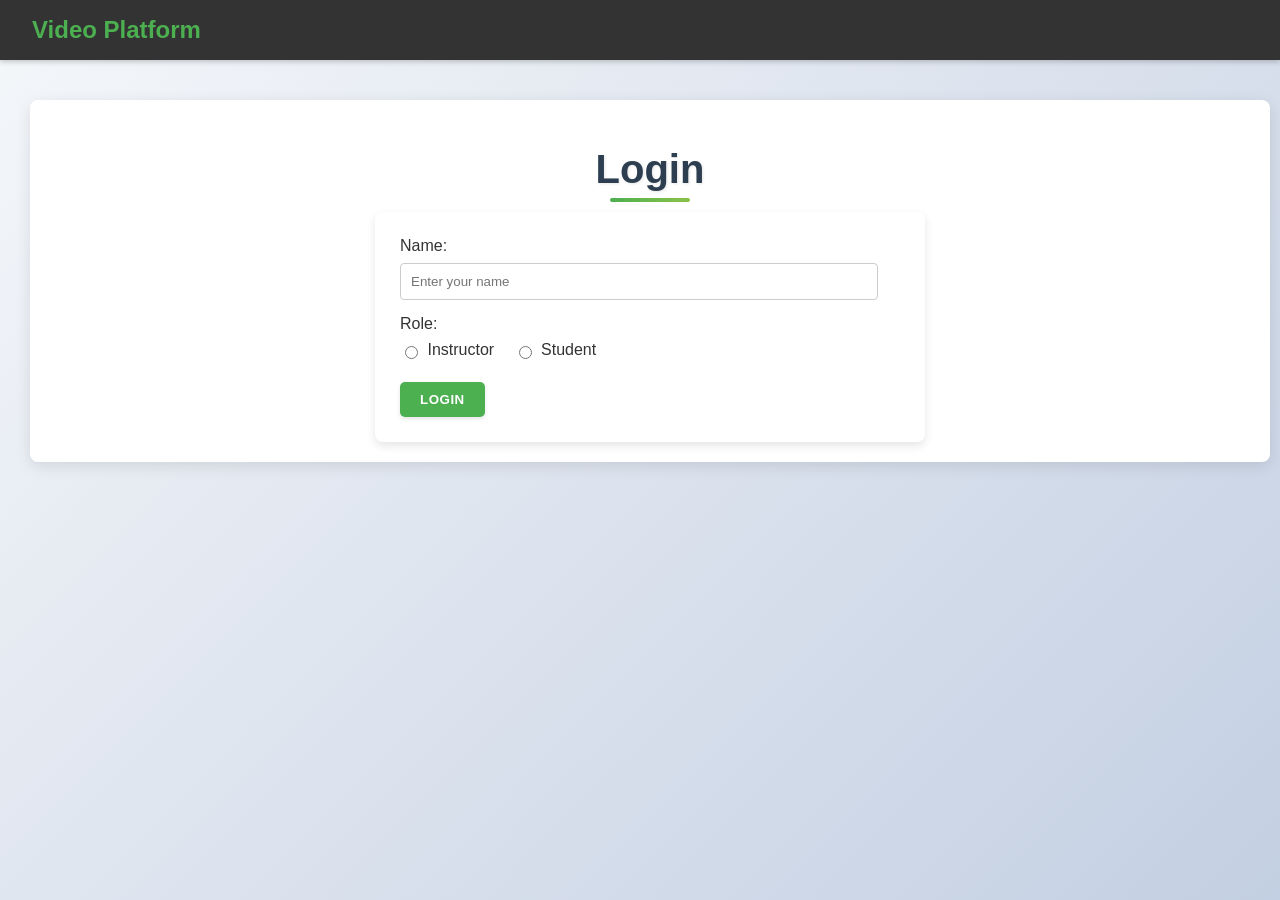
==== audio_tracker.html @ 47a3d29b "Add Audio File option" ====
<!DOCTYPE html>
<html lang="en">
<head>
    <meta charset="UTF-8">
    <meta name="viewport" content="width=device-width, initial-scale=1.0">
    <title>Audio Progress Tracker</title>
    <link rel="stylesheet" href="style.css"> <!-- Assuming a general style.css, or create audio_style.css -->
</head>
<body>
    <nav>
        <ul>
            <li><span class="site-title">Training PRO</span></li>
            <li><a href="student_dashboard.html">Dashboard</a></li>
            <li class="nav-right">
                <span class="student-name">Welcome, <span id="studentName">Student</span></span>
                <button onclick="logout()" class="logout-btn">Logout</button>
            </li>
        </ul>
    </nav>

    <div class="main-container">
        <h1>Listen To The Audio</h1>

        <div class="audio-container">
            <audio id="myAudio" controls>
                <source id="audioSource" src="" type="audio/mpeg">
                Your browser doesn't support the audio element.
            </audio>
        </div>

        <div class="progress-info">
            <div>You've listened <span id="progressText">0.0</span>% of this audio</div>
            <progress id="progressBar" value="0" max="100"></progress>
            
            <div class="control-buttons">
                <button class="btn reset" id="resetProgress">Reset Progress</button>
                <button class="btn" id="jumpToMax">Continue Listening</button>
            </div>
        </div>
    </div>

    <script>
        const audio = document.getElementById('myAudio');
        const progressBar = document.getElementById('progressBar');
        const progressText = document.getElementById('progressText');
        const audioSource = document.getElementById('audioSource');
        const studentNameDisplay = document.getElementById('studentName');
        const resetButton = document.getElementById('resetProgress');
        const jumpButton = document.getElementById('jumpToMax');

        let studentName = null;
        let audioFilename = '';
        let maxProgress = 0;

        function getQueryParam(name) {
            const url = new URL(window.location.href);
            return url.searchParams.get(name);
        }

        async function loadStudentName() {
            try {
                const res = await fetch('/api/get_session_info', {credentials: 'include'});
                if (res.ok) {
                    const data = await res.json();
                    if (data.success && data.name) {
                        studentName = data.name;
                        studentNameDisplay.textContent = studentName;
                    } else {
                        studentName = prompt('Enter your name:');
                        if (studentName) studentNameDisplay.textContent = studentName;
                    }
                } else {
                    studentName = prompt('Enter your name:');
                    if (studentName) studentNameDisplay.textContent = studentName;
                }
            } catch {
                studentName = prompt('Enter your name:');
                if (studentName) studentNameDisplay.textContent = studentName;
            }
            if (!studentName) {
                alert("Student name is required to track progress.");
                window.location.href = 'login.html'; // Or student_dashboard.html
            }
        }

        function updateProgressDisplay() {
            if (audio.duration) {
                const currentPercentage = (audio.currentTime / audio.duration) * 100;
                if (currentPercentage > maxProgress) {
                    maxProgress = currentPercentage;
                }
                progressBar.value = maxProgress;
                progressText.textContent = maxProgress.toFixed(1);
            } else {
                progressBar.value = 0;
                progressText.textContent = '0.0';
            }
        }

        async function saveProgress() {
            if (!studentName || !audioFilename) return;
            if (audio.currentTime > 0 && audio.duration) {
                await fetch(`/api/progress_audio/${studentName}/${audioFilename}`, {
                    method: 'POST',
                    headers: {'Content-Type': 'application/json'},
                    credentials: 'include',
                    body: JSON.stringify({progress: maxProgress})
                });
            }
        }

        async function loadProgress() {
            if (!studentName || !audioFilename) return;
            try {
                const res = await fetch(`/api/progress_audio/${studentName}/${audioFilename}`, {credentials: 'include'});
                const data = await res.json();
                maxProgress = data.progress || 0;
                 if (maxProgress > 0 && audio.duration && maxProgress < 100) {
                    setTimeout(() => {
                        if (confirm(`You've previously listened ${maxProgress.toFixed(1)}% of this audio. Would you like to continue from where you left off?`)) {
                            jumpButton.click(); 
                        }
                    }, 500); 
                }
            } catch {
                maxProgress = 0;
            }
            updateProgressDisplay();
        }
        
        async function initializeAudioPlayer() {
            await loadStudentName();
            audioFilename = getQueryParam('audio');
            if (!audioFilename) {
                alert('No audio file specified!');
                window.location.href = 'student_dashboard.html'; // Or student.html
                return;
            }
            audioSource.src = '/uploads_audio/' + audioFilename;
            audio.load();
            await loadProgress();
        }

        audio.addEventListener('loadedmetadata', () => {
            // This ensures that duration is available before trying to set currentTime
            if (maxProgress > 0 && maxProgress < 100) {
                 // We already ask for confirmation in loadProgress after fetching it.
                 // If user confirms, jumpButton.click() will handle setting the time.
            }
            updateProgressDisplay();
        });
        audio.addEventListener('timeupdate', updateProgressDisplay);
        audio.addEventListener('pause', saveProgress);
        audio.addEventListener('ended', async () => {
            maxProgress = 100;
            updateProgressDisplay();
            await saveProgress();
        });
        window.addEventListener('beforeunload', saveProgress);

        resetButton.addEventListener('click', async () => {
            if (confirm('Are you sure you want to reset your listening progress?')) {
                maxProgress = 0;
                audio.currentTime = 0;
                updateProgressDisplay();
                await saveProgress(); // Save the reset progress
                alert('Progress has been reset!');
            }
        });

        jumpButton.addEventListener('click', () => {
            if (maxProgress > 0 && audio.duration && maxProgress < 100) {
                const timeToJump = (maxProgress / 100) * audio.duration;
                audio.currentTime = timeToJump;
                audio.play();
            } else if (maxProgress === 0) {
                 alert('No saved progress to continue from. Start listening to save progress.');
            } else if (maxProgress === 100) {
                 alert('You have already completed this audio.');
            }
        });
        
        async function logout() {
            const res = await fetch('/api/logout', {
                method: 'POST',
                credentials: 'include'
            });
            const data = await res.json();
            if (data.success) {
                window.location.href = 'login.html';
            } else {
                alert('Logout failed. Please try again.');
            }
        }

        initializeAudioPlayer();
    </script>
</body>
</html>
---- style.css ----
body {
    font-family: 'Poppins', sans-serif;
    display: flex;
    flex-direction: column;
    align-items: center;
    padding-top: 80px;
    padding-left: 30px;
    padding-right: 30px;
    padding-bottom: 30px;
    background: linear-gradient(135deg, #f5f7fa 0%, #c3cfe2 100%);
    min-height: 100vh;
    margin: 0;
    box-sizing: border-box;
}

h1 {
    color: #2c3e50;
    font-size: 2.5rem;
    margin-bottom: 20px;
    text-shadow: 1px 1px 3px rgba(0,0,0,0.1);
    position: relative;
    text-align: center;
}

h1:after {
    content: "";
    position: absolute;
    bottom: -10px;
    left: 50%;
    transform: translateX(-50%);
    width: 80px;
    height: 4px;
    background: linear-gradient(90deg, #4caf50, #8bc34a);
    border-radius: 2px;
}

.video-container {
    position: relative;
    width: 720px;
    max-width: 100%;
    border-radius: 8px;
    overflow: hidden;
    box-shadow: 0 8px 30px rgba(0,0,0,0.15);
    transition: transform 0.3s ease, box-shadow 0.3s ease;
}

.video-container:hover {
    transform: translateY(-5px);
    box-shadow: 0 12px 40px rgba(0,0,0,0.2);
}

video {
    display: block;
    width: 100%;
    border-radius: 8px;
    background-color: #000;
}

.progress-info {
    margin-top: 25px;
    width: 720px;
    max-width: 100%;
    text-align: center;
    font-size: 1.1em;
    color: #2c3e50;
    padding: 15px 20px;
    background-color: white;
    border-radius: 12px;
    box-shadow: 0 4px 15px rgba(0,0,0,0.08);
}

#progressBar {
    width: 100%;
    height: 16px;
    margin-top: 10px;
    appearance: none;
    border: none;
    border-radius: 8px;
    overflow: hidden;
    background-color: #f0f0f0;
    box-shadow: inset 0 2px 5px rgba(0,0,0,0.1);
}

/* Styling the progress bar fill */
#progressBar::-webkit-progress-bar {
    background-color: #f0f0f0;
    border-radius: 8px;
}

#progressBar::-webkit-progress-value {
    background: linear-gradient(90deg, #4caf50, #8bc34a);
    border-radius: 8px 0 0 8px;
    transition: width 0.2s ease-out;
    box-shadow: 0 0 10px rgba(76, 175, 80, 0.5);
}

#progressBar::-moz-progress-bar {
    background: linear-gradient(90deg, #4caf50, #8bc34a);
    border-radius: 8px;
    transition: width 0.2s ease-out;
}

#progressText {
    font-weight: bold;
    color: #4caf50;
    transition: color 0.3s;
}

.control-buttons {
    display: flex;
    justify-content: center;
    gap: 15px;
    margin-top: 15px;
}

.btn {
    padding: 10px 20px;
    background-color: #4caf50;
    color: white;
    border: none;
    border-radius: 5px;
    cursor: pointer;
    font-weight: 600;
    transition: all 0.2s ease-in-out;
    box-shadow: 0 2px 4px rgba(0,0,0,0.1);
    text-transform: uppercase;
    letter-spacing: 0.5px;
}

.btn:hover {
    background-color: #3d9140;
    transform: translateY(-2px);
    box-shadow: 0 4px 8px rgba(0,0,0,0.15);
}

.btn.reset {
    background-color: #f44336;
}

.btn.reset:hover {
    background-color: #d32f2f;
}

/* Table styling */
table {
    width: 100%;
    border-collapse: collapse;
    margin-top: 20px;
    box-shadow: 0 2px 8px rgba(0,0,0,0.1);
    border-radius: 8px;
    overflow: hidden;
}

th, td {
    border: 1px solid #ddd;
    padding: 12px 15px;
    text-align: left;
    border-bottom: 1px solid #e0e0e0;
}

th {
    background-color: #4caf50;
    color: white;
    font-weight: 600;
}

/* Alternating row colors for better readability */
tr:nth-child(even) {
    background-color: #f9f9f9;
}

tr:hover {
    background-color: #f1f1f1;
}

/* Form styling */
form {
    background-color: #fff;
    padding: 25px;
    border-radius: 8px;
    box-shadow: 0 4px 10px rgba(0,0,0,0.1);
    margin-top: 20px;
    width: 100%;
    max-width: 500px;
    margin-left: auto;
    margin-right: auto;
}

form input[type="text"],
form input[type="file"],
form input[type="email"],
form input[type="password"]
{
    width: calc(100% - 22px);
    padding: 10px;
    margin-bottom: 15px;
    border: 1px solid #ccc;
    border-radius: 4px;
    box-sizing: border-box;
}

form label {
    display: block;
    margin-bottom: 8px;
    font-weight: 500;
    color: #333;
}

/* Radio button specific styling */
form div.radio-group label {
    display: inline-block;
    margin-right: 15px;
    font-weight: normal;
}
form div.radio-group input[type="radio"] {
    margin-right: 5px;
    vertical-align: middle;
}

/* Style for action buttons in tables */
td .btn {
    padding: 6px 12px;
    font-size: 0.9em;
    text-transform: none;
}

/* Container for main content to manage width and centering */
.main-container {
    width: 100%;
    max-width: 1200px;
    margin: 20px auto;
    padding: 20px;
    background-color: #ffffff;
    border-radius: 8px;
    box-shadow: 0 4px 15px rgba(0,0,0,0.1);
}

/* Dashboard header styling */
.dashboard-header {
    text-align: center;
    margin-bottom: 30px;
    padding-bottom: 20px;
    border-bottom: 2px solid #f0f0f0;
}

.dashboard-header h1 {
    margin-bottom: 10px;
}

.welcome-message {
    color: #666;
    font-size: 1.1em;
    margin: 0;
    font-style: italic;
}

/* Navbar styles */
nav {
    background-color: #333;
    color: white;
    padding: 1em 0;
    width: 100%;
    position: fixed;
    top: 0;
    left: 0;
    z-index: 1000;
    box-shadow: 0 2px 5px rgba(0,0,0,0.2);
}

nav ul {
    list-style-type: none;
    margin: 0;
    padding: 0 2em;
    display: flex;
    justify-content: space-between;
    align-items: center;
    flex-wrap: wrap;
}

nav ul li {
    display: inline-flex;
    align-items: center;
}

/* Navigation sections */
nav ul li.nav-center {
    flex-grow: 1;
    text-align: center;
}

nav ul li.nav-right {
    display: flex;
    align-items: center;
    gap: 15px;
}

/* Instructor & Student name styling */
.instructor-name, .student-name {
    color: #4caf50;
    font-weight: 600;
    font-size: 0.95em;
    padding: 0.5em 1em;
    background: rgba(76, 175, 80, 0.1);
    border-radius: 20px;
    border: 1px solid rgba(76, 175, 80, 0.3);
}

.instructor-name span, .student-name span {
    color: #ffffff;
    font-weight: 700;
}

/* Student specific styling - blue color scheme */
.student-name {
    color: #2196f3;
    background: rgba(33, 150, 243, 0.1);
    border: 1px solid rgba(33, 150, 243, 0.3);
}

nav ul li a, nav ul li button {
    color: white;
    text-decoration: none;
    padding: 0.5em 1em;
    border-radius: 4px;
    transition: background-color 0.3s;
}

nav ul li a:hover, nav ul li button:hover {
    background-color: #555;
}

/* Style for logout button to distinguish it */
nav ul li button.logout-btn {
    background-color: #d9534f;
    border: none;
    cursor: pointer;
    font-family: 'Poppins', sans-serif;
    font-size: 1em;
}

nav ul li button.logout-btn:hover {
    background-color: #c9302c;
}

/* Make the site logo/name more prominent */
nav .site-title {
    font-size: 1.5em;
    font-weight: bold;
    color: #4caf50;
}

@media (max-width: 768px) {
    body {
        padding-top: 70px;
    }

    nav ul {
        flex-direction: column;
        align-items: flex-start;
        gap: 10px;
    }
    
    nav ul li {
        display: block;
        width: 100%;
    }
    
    nav ul li.nav-center {
        text-align: left;
    }
    
    nav ul li.nav-right {
        justify-content: space-between;
        width: 100%;
    }
    
    .instructor-name {
        font-size: 0.85em;
        padding: 0.3em 0.8em;
    }
    
    nav .site-title {
        margin-bottom: 0.5em;
    }
    
    nav ul li button.logout-btn {
        padding: 0.3em 0.8em;
        font-size: 0.9em;
    }

    h1 {
        font-size: 2rem;
    }
    
    .video-container, .progress-info {
        width: 95%;
    }
    
    .progress-info {
        padding: 10px;
    }
}
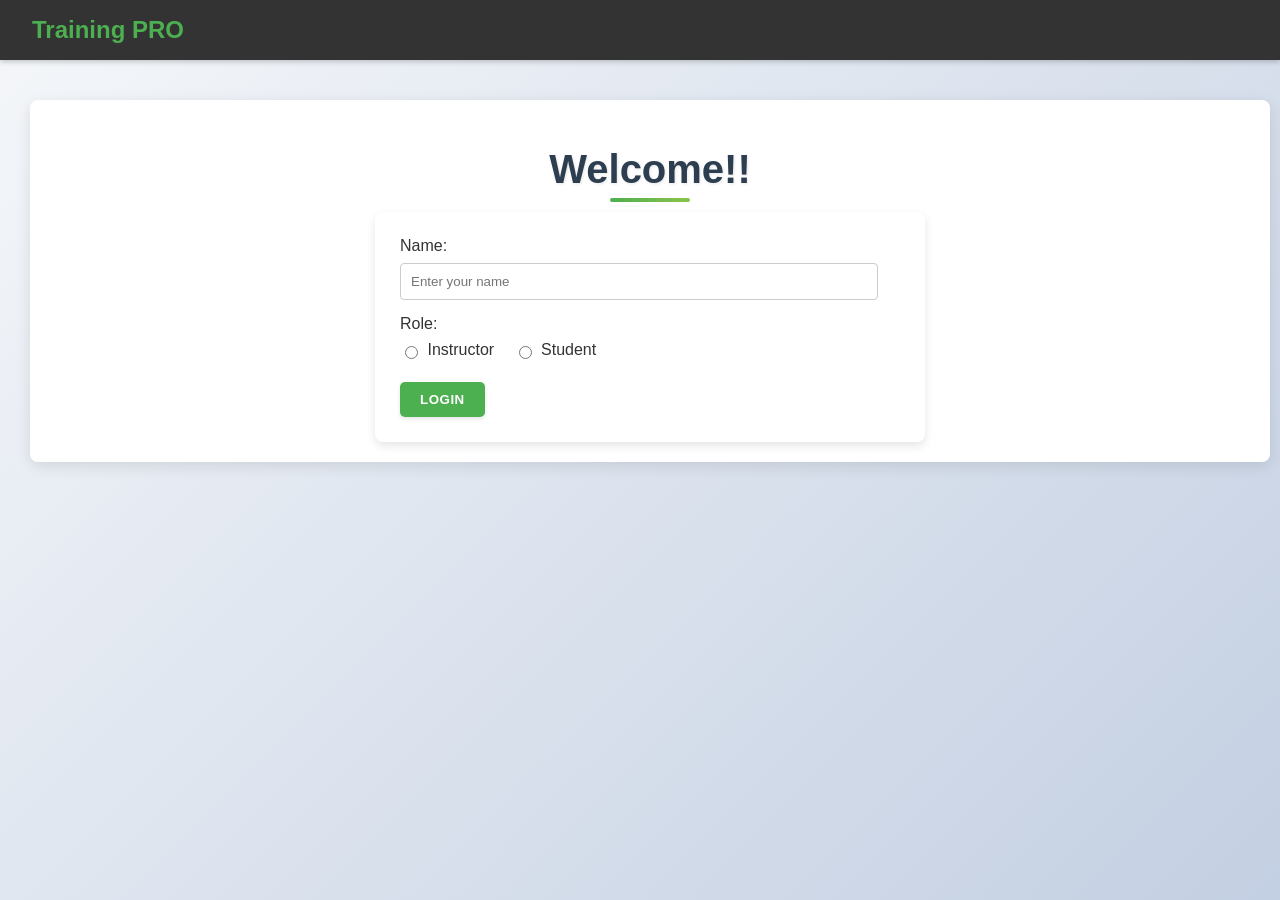
==== commit 491e8f04: "Duplicate Student Dashboard Removed" ====
--- a/audio_tracker.html
+++ b/audio_tracker.html
@@ -79,7 +79,7 @@
             }
             if (!studentName) {
                 alert("Student name is required to track progress.");
-                window.location.href = 'login.html'; // Or student_dashboard.html
+                window.location.href = 'login.html';
             }
         }
 
@@ -133,7 +133,7 @@
             audioFilename = getQueryParam('audio');
             if (!audioFilename) {
                 alert('No audio file specified!');
-                window.location.href = 'student_dashboard.html'; // Or student.html
+                window.location.href = 'student_dashboard.html';
                 return;
             }
             audioSource.src = '/uploads_audio/' + audioFilename;
--- a/style.css
+++ b/style.css
@@ -342,6 +342,46 @@
     background-color: #c9302c;
 }
 
+/* Style for back to dashboard button */
+nav ul li button.back-dashboard-btn {
+    background-color: #28a745 !important;
+    color: white !important;
+    border: none !important;
+    cursor: pointer;
+    font-family: 'Poppins', sans-serif;
+    font-size: 1em;
+    font-weight: bold;
+    padding: 8px 16px !important;
+    border-radius: 4px !important;
+}
+
+nav ul li button.back-dashboard-btn:hover {
+    background-color: #218838 !important;
+}
+
+/* Style for back to courses button */
+nav ul li button.back-btn {
+    background-color: #2196f3 !important;
+    color: white !important;
+    border: none !important;
+    cursor: pointer;
+    font-family: 'Poppins', sans-serif;
+    font-size: 1em;
+    font-weight: bold;
+    padding: 10px 20px !important;
+    border-radius: 6px !important;
+    text-transform: uppercase;
+    letter-spacing: 1px;
+    transition: all 0.3s ease;
+    box-shadow: 0 2px 4px rgba(0,0,0,0.2);
+}
+
+nav ul li button.back-btn:hover {
+    background-color: #1976d2 !important;
+    transform: translateY(-1px);
+    box-shadow: 0 4px 8px rgba(0,0,0,0.3);
+}
+
 /* Make the site logo/name more prominent */
 nav .site-title {
     font-size: 1.5em;
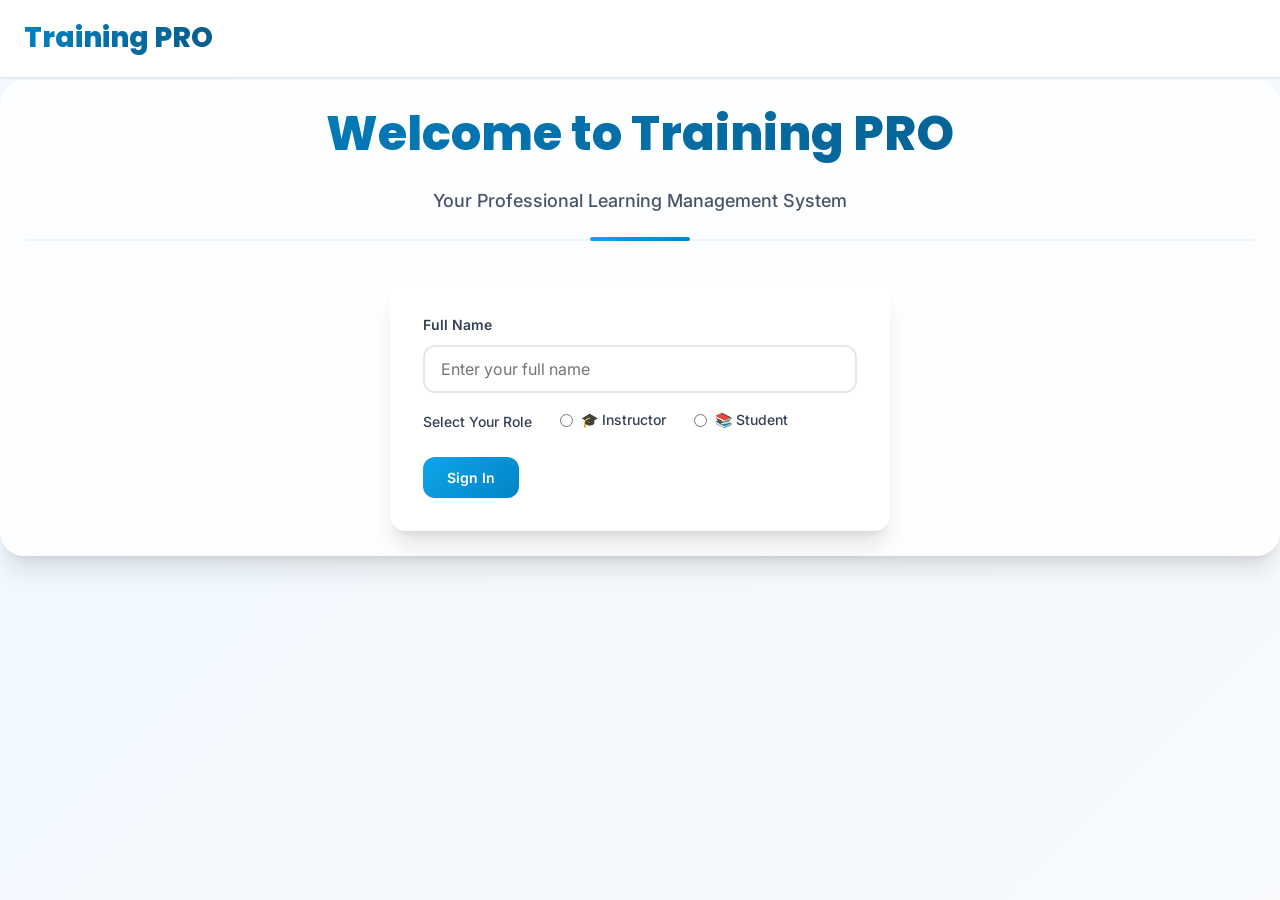
==== commit 1b03ad32: "Implement mordern UI" ====
--- a/audio_tracker.html
+++ b/audio_tracker.html
@@ -3,14 +3,17 @@
 <head>
     <meta charset="UTF-8">
     <meta name="viewport" content="width=device-width, initial-scale=1.0">
-    <title>Audio Progress Tracker</title>
-    <link rel="stylesheet" href="style.css"> <!-- Assuming a general style.css, or create audio_style.css -->
+    <title>Audio Player - Training PRO</title>
+    <link rel="stylesheet" href="modern-style.css">
+    <link rel="preconnect" href="https://fonts.googleapis.com">
+    <link rel="preconnect" href="https://fonts.gstatic.com" crossorigin>
+    <link href="https://fonts.googleapis.com/css2?family=Inter:wght@300;400;500;600;700;800&family=Poppins:wght@300;400;500;600;700;800&display=swap" rel="stylesheet">
 </head>
-<body>
+<body class="fade-in">
     <nav>
         <ul>
             <li><span class="site-title">Training PRO</span></li>
-            <li><a href="student_dashboard.html">Dashboard</a></li>
+            <li><a href="student_dashboard.html" class="btn btn-secondary">📚 Dashboard</a></li>
             <li class="nav-right">
                 <span class="student-name">Welcome, <span id="studentName">Student</span></span>
                 <button onclick="logout()" class="logout-btn">Logout</button>
@@ -18,9 +21,7 @@
         </ul>
     </nav>
 
-    <div class="main-container">
-        <h1>Listen To The Audio</h1>
-
+    <div class="main-container slide-in">
         <div class="audio-container">
             <audio id="myAudio" controls>
                 <source id="audioSource" src="" type="audio/mpeg">
@@ -28,13 +29,13 @@
             </audio>
         </div>
 
-        <div class="progress-info">
-            <div>You've listened <span id="progressText">0.0</span>% of this audio</div>
+        <div class="progress-info slide-in">
+            <div>🎵 You've listened <span id="progressText">0.0</span>% of this audio</div>
             <progress id="progressBar" value="0" max="100"></progress>
-            
+
             <div class="control-buttons">
-                <button class="btn reset" id="resetProgress">Reset Progress</button>
-                <button class="btn" id="jumpToMax">Continue Listening</button>
+                <button class="btn btn-error" id="resetProgress">🔄 Reset Progress</button>
+                <button class="btn btn-success" id="jumpToMax">🎵 Continue Listening</button>
             </div>
         </div>
     </div>
--- a/modern-style.css
+++ b/modern-style.css
@@ -0,0 +1,916 @@
+/* ===== TRAINING PRO - PROFESSIONAL UI DESIGN SYSTEM ===== */
+
+/* Import Google Fonts */
+@import url('https://fonts.googleapis.com/css2?family=Inter:wght@300;400;500;600;700;800&family=Poppins:wght@300;400;500;600;700;800&display=swap');
+
+/* ===== CSS VARIABLES - DESIGN TOKENS ===== */
+:root {
+  /* Primary Colors */
+  --primary-50: #f0f9ff;
+  --primary-100: #e0f2fe;
+  --primary-200: #bae6fd;
+  --primary-300: #7dd3fc;
+  --primary-400: #38bdf8;
+  --primary-500: #0ea5e9;
+  --primary-600: #0284c7;
+  --primary-700: #0369a1;
+  --primary-800: #075985;
+  --primary-900: #0c4a6e;
+
+  /* Secondary Colors */
+  --secondary-50: #f8fafc;
+  --secondary-100: #f1f5f9;
+  --secondary-200: #e2e8f0;
+  --secondary-300: #cbd5e1;
+  --secondary-400: #94a3b8;
+  --secondary-500: #64748b;
+  --secondary-600: #475569;
+  --secondary-700: #334155;
+  --secondary-800: #1e293b;
+  --secondary-900: #0f172a;
+
+  /* Success Colors */
+  --success-50: #f0fdf4;
+  --success-500: #22c55e;
+  --success-600: #16a34a;
+  --success-700: #15803d;
+
+  /* Warning Colors */
+  --warning-50: #fffbeb;
+  --warning-500: #f59e0b;
+  --warning-600: #d97706;
+
+  /* Error Colors */
+  --error-50: #fef2f2;
+  --error-500: #ef4444;
+  --error-600: #dc2626;
+
+  /* Typography */
+  --font-primary: 'Inter', -apple-system, BlinkMacSystemFont, 'Segoe UI', sans-serif;
+  --font-display: 'Poppins', -apple-system, BlinkMacSystemFont, 'Segoe UI', sans-serif;
+
+  /* Spacing */
+  --space-1: 0.25rem;
+  --space-2: 0.5rem;
+  --space-3: 0.75rem;
+  --space-4: 1rem;
+  --space-5: 1.25rem;
+  --space-6: 1.5rem;
+  --space-8: 2rem;
+  --space-10: 2.5rem;
+  --space-12: 3rem;
+  --space-16: 4rem;
+  --space-20: 5rem;
+
+  /* Border Radius */
+  --radius-sm: 0.375rem;
+  --radius-md: 0.5rem;
+  --radius-lg: 0.75rem;
+  --radius-xl: 1rem;
+  --radius-2xl: 1.5rem;
+
+  /* Shadows */
+  --shadow-sm: 0 1px 2px 0 rgb(0 0 0 / 0.05);
+  --shadow-md: 0 4px 6px -1px rgb(0 0 0 / 0.1), 0 2px 4px -2px rgb(0 0 0 / 0.1);
+  --shadow-lg: 0 10px 15px -3px rgb(0 0 0 / 0.1), 0 4px 6px -4px rgb(0 0 0 / 0.1);
+  --shadow-xl: 0 20px 25px -5px rgb(0 0 0 / 0.1), 0 8px 10px -6px rgb(0 0 0 / 0.1);
+  --shadow-2xl: 0 25px 50px -12px rgb(0 0 0 / 0.25);
+
+  /* Transitions */
+  --transition-fast: 150ms ease-in-out;
+  --transition-normal: 250ms ease-in-out;
+  --transition-slow: 350ms ease-in-out;
+}
+
+/* ===== RESET & BASE STYLES ===== */
+* {
+  margin: 0;
+  padding: 0;
+  box-sizing: border-box;
+}
+
+html {
+  scroll-behavior: smooth;
+}
+
+body {
+  font-family: var(--font-primary);
+  font-size: 16px;
+  line-height: 1.6;
+  color: var(--secondary-700);
+  background: linear-gradient(135deg, var(--primary-50) 0%, var(--secondary-50) 100%);
+  min-height: 100vh;
+  padding-top: 80px;
+  overflow-x: hidden;
+}
+
+/* ===== TYPOGRAPHY ===== */
+h1, h2, h3, h4, h5, h6 {
+  font-family: var(--font-display);
+  font-weight: 700;
+  line-height: 1.2;
+  color: var(--secondary-900);
+  margin-bottom: var(--space-4);
+}
+
+h1 {
+  font-size: 3rem;
+  font-weight: 800;
+  background: linear-gradient(135deg, var(--primary-600), var(--primary-800));
+  -webkit-background-clip: text;
+  -webkit-text-fill-color: transparent;
+  background-clip: text;
+  text-align: center;
+  margin-bottom: var(--space-6);
+}
+
+h2 {
+  font-size: 2rem;
+  color: var(--secondary-800);
+  margin-bottom: var(--space-5);
+}
+
+h3 {
+  font-size: 1.5rem;
+  color: var(--secondary-700);
+  margin-bottom: var(--space-4);
+}
+
+p {
+  margin-bottom: var(--space-4);
+  color: var(--secondary-600);
+}
+
+/* ===== NAVIGATION ===== */
+nav {
+  background: rgba(255, 255, 255, 0.95);
+  backdrop-filter: blur(20px);
+  border-bottom: 1px solid var(--secondary-200);
+  padding: var(--space-4) 0;
+  position: fixed;
+  top: 0;
+  left: 0;
+  right: 0;
+  z-index: 1000;
+  box-shadow: var(--shadow-sm);
+  transition: var(--transition-normal);
+}
+
+nav ul {
+  list-style: none;
+  display: flex;
+  justify-content: space-between;
+  align-items: center;
+  max-width: 1400px;
+  margin: 0 auto;
+  padding: 0 var(--space-6);
+}
+
+nav ul li {
+  display: flex;
+  align-items: center;
+}
+
+.site-title {
+  font-family: var(--font-display);
+  font-size: 1.75rem;
+  font-weight: 800;
+  background: linear-gradient(135deg, var(--primary-600), var(--primary-800));
+  -webkit-background-clip: text;
+  -webkit-text-fill-color: transparent;
+  background-clip: text;
+  text-decoration: none;
+}
+
+.nav-right {
+  display: flex;
+  align-items: center;
+  gap: var(--space-4);
+}
+
+.student-name, .instructor-name {
+  background: linear-gradient(135deg, var(--primary-50), var(--primary-100));
+  color: var(--primary-700);
+  padding: var(--space-2) var(--space-4);
+  border-radius: var(--radius-lg);
+  font-weight: 600;
+  font-size: 0.875rem;
+  border: 1px solid var(--primary-200);
+  box-shadow: var(--shadow-sm);
+}
+
+.student-name span, .instructor-name span {
+  color: var(--primary-800);
+  font-weight: 700;
+}
+
+/* ===== BUTTONS ===== */
+.btn {
+  display: inline-flex;
+  align-items: center;
+  justify-content: center;
+  gap: var(--space-2);
+  padding: var(--space-3) var(--space-6);
+  font-family: var(--font-primary);
+  font-size: 0.875rem;
+  font-weight: 600;
+  text-decoration: none;
+  border: none;
+  border-radius: var(--radius-lg);
+  cursor: pointer;
+  transition: var(--transition-fast);
+  box-shadow: var(--shadow-sm);
+  position: relative;
+  overflow: hidden;
+}
+
+.btn:before {
+  content: '';
+  position: absolute;
+  top: 0;
+  left: -100%;
+  width: 100%;
+  height: 100%;
+  background: linear-gradient(90deg, transparent, rgba(255,255,255,0.2), transparent);
+  transition: var(--transition-normal);
+}
+
+.btn:hover:before {
+  left: 100%;
+}
+
+/* Primary Button */
+.btn-primary {
+  background: linear-gradient(135deg, var(--primary-500), var(--primary-600));
+  color: white;
+}
+
+.btn-primary:hover {
+  background: linear-gradient(135deg, var(--primary-600), var(--primary-700));
+  transform: translateY(-2px);
+  box-shadow: var(--shadow-lg);
+}
+
+/* Secondary Button */
+.btn-secondary {
+  background: var(--secondary-100);
+  color: var(--secondary-700);
+  border: 1px solid var(--secondary-200);
+}
+
+.btn-secondary:hover {
+  background: var(--secondary-200);
+  transform: translateY(-1px);
+  box-shadow: var(--shadow-md);
+}
+
+/* Success Button */
+.btn-success {
+  background: linear-gradient(135deg, var(--success-500), var(--success-600));
+  color: white;
+}
+
+.btn-success:hover {
+  background: linear-gradient(135deg, var(--success-600), var(--success-700));
+  transform: translateY(-2px);
+  box-shadow: var(--shadow-lg);
+}
+
+/* Warning Button */
+.btn-warning {
+  background: linear-gradient(135deg, var(--warning-500), var(--warning-600));
+  color: white;
+}
+
+/* Error/Reset Button */
+.btn-error, .btn.reset {
+  background: linear-gradient(135deg, var(--error-500), var(--error-600));
+  color: white;
+}
+
+.btn-error:hover, .btn.reset:hover {
+  background: linear-gradient(135deg, var(--error-600), #b91c1c);
+  transform: translateY(-2px);
+  box-shadow: var(--shadow-lg);
+}
+
+/* Logout Button */
+.logout-btn {
+  background: linear-gradient(135deg, var(--error-500), var(--error-600));
+  color: white;
+  padding: var(--space-2) var(--space-4);
+  font-size: 0.875rem;
+  border-radius: var(--radius-md);
+  border: none;
+  font-weight: 600;
+  cursor: pointer;
+  transition: var(--transition-fast);
+}
+
+.logout-btn:hover {
+  background: linear-gradient(135deg, var(--error-600), #b91c1c);
+  transform: translateY(-1px);
+  box-shadow: var(--shadow-md);
+}
+
+/* Back Button */
+.back-btn, .back-dashboard-btn {
+  background: linear-gradient(135deg, var(--primary-500), var(--primary-600));
+  color: white;
+  padding: var(--space-3) var(--space-6);
+  font-size: 0.875rem;
+  font-weight: 700;
+  text-transform: uppercase;
+  letter-spacing: 0.5px;
+  border-radius: var(--radius-lg);
+  border: none;
+  cursor: pointer;
+  transition: var(--transition-fast);
+  box-shadow: var(--shadow-md);
+}
+
+.back-btn:hover, .back-dashboard-btn:hover {
+  background: linear-gradient(135deg, var(--primary-600), var(--primary-700));
+  transform: translateY(-2px);
+  box-shadow: var(--shadow-xl);
+}
+
+/* ===== CONTAINERS & LAYOUTS ===== */
+.main-container {
+  max-width: 1400px;
+  margin: 0 auto;
+  padding: var(--space-6);
+  background: rgba(255, 255, 255, 0.8);
+  backdrop-filter: blur(20px);
+  border-radius: var(--radius-2xl);
+  box-shadow: var(--shadow-xl);
+  border: 1px solid rgba(255, 255, 255, 0.2);
+  margin-bottom: var(--space-8);
+}
+
+.dashboard-header {
+  text-align: center;
+  margin-bottom: var(--space-10);
+  padding-bottom: var(--space-6);
+  border-bottom: 2px solid var(--secondary-100);
+  position: relative;
+}
+
+.dashboard-header::after {
+  content: '';
+  position: absolute;
+  bottom: -2px;
+  left: 50%;
+  transform: translateX(-50%);
+  width: 100px;
+  height: 4px;
+  background: linear-gradient(135deg, var(--primary-500), var(--primary-600));
+  border-radius: var(--radius-sm);
+}
+
+.welcome-message {
+  color: var(--secondary-600);
+  font-size: 1.125rem;
+  font-weight: 500;
+  margin: 0;
+  font-style: normal;
+}
+
+/* ===== CARDS ===== */
+.card {
+  background: rgba(255, 255, 255, 0.9);
+  backdrop-filter: blur(10px);
+  border-radius: var(--radius-xl);
+  padding: var(--space-6);
+  box-shadow: var(--shadow-lg);
+  border: 1px solid rgba(255, 255, 255, 0.2);
+  transition: var(--transition-normal);
+  margin-bottom: var(--space-6);
+}
+
+.card:hover {
+  transform: translateY(-4px);
+  box-shadow: var(--shadow-2xl);
+}
+
+.card-header {
+  display: flex;
+  align-items: center;
+  justify-content: space-between;
+  margin-bottom: var(--space-4);
+  padding-bottom: var(--space-3);
+  border-bottom: 1px solid var(--secondary-100);
+}
+
+.card-title {
+  font-size: 1.25rem;
+  font-weight: 700;
+  color: var(--secondary-800);
+  margin: 0;
+}
+
+.card-subtitle {
+  font-size: 0.875rem;
+  color: var(--secondary-500);
+  margin: 0;
+}
+
+/* ===== TABLES ===== */
+table {
+  width: 100%;
+  border-collapse: collapse;
+  background: rgba(255, 255, 255, 0.9);
+  backdrop-filter: blur(10px);
+  border-radius: var(--radius-lg);
+  overflow: hidden;
+  box-shadow: var(--shadow-lg);
+  margin-bottom: var(--space-8);
+}
+
+thead {
+  background: linear-gradient(135deg, var(--primary-500), var(--primary-600));
+  color: white;
+}
+
+thead th {
+  padding: var(--space-4) var(--space-3);
+  font-weight: 600;
+  text-align: left;
+  font-size: 0.875rem;
+  text-transform: uppercase;
+  letter-spacing: 0.5px;
+}
+
+tbody tr {
+  border-bottom: 1px solid var(--secondary-100);
+  transition: var(--transition-fast);
+}
+
+tbody tr:hover {
+  background: var(--primary-50);
+}
+
+tbody tr:last-child {
+  border-bottom: none;
+}
+
+tbody td {
+  padding: var(--space-4) var(--space-3);
+  font-size: 0.875rem;
+  color: var(--secondary-700);
+}
+
+/* ===== FORMS ===== */
+form {
+  background: rgba(255, 255, 255, 0.9);
+  backdrop-filter: blur(10px);
+  padding: var(--space-8);
+  border-radius: var(--radius-xl);
+  box-shadow: var(--shadow-xl);
+  border: 1px solid rgba(255, 255, 255, 0.2);
+  max-width: 500px;
+  margin: 0 auto;
+}
+
+label {
+  display: block;
+  font-weight: 600;
+  color: var(--secondary-700);
+  margin-bottom: var(--space-2);
+  font-size: 0.875rem;
+}
+
+input[type="text"],
+input[type="email"],
+input[type="password"],
+input[type="file"],
+select,
+textarea {
+  width: 100%;
+  padding: var(--space-3) var(--space-4);
+  border: 2px solid var(--secondary-200);
+  border-radius: var(--radius-lg);
+  font-size: 1rem;
+  font-family: var(--font-primary);
+  background: rgba(255, 255, 255, 0.8);
+  transition: var(--transition-fast);
+  margin-bottom: var(--space-4);
+}
+
+input:focus,
+select:focus,
+textarea:focus {
+  outline: none;
+  border-color: var(--primary-500);
+  box-shadow: 0 0 0 3px rgba(14, 165, 233, 0.1);
+  background: white;
+}
+
+.radio-group {
+  margin-bottom: var(--space-4);
+}
+
+.radio-group label {
+  display: inline-flex;
+  align-items: center;
+  margin-right: var(--space-6);
+  margin-bottom: var(--space-2);
+  font-weight: 500;
+  cursor: pointer;
+}
+
+.radio-group input[type="radio"] {
+  width: auto;
+  margin-right: var(--space-2);
+  margin-bottom: 0;
+}
+
+/* ===== PROGRESS BARS ===== */
+.progress-info {
+  background: rgba(255, 255, 255, 0.9);
+  backdrop-filter: blur(10px);
+  padding: var(--space-6);
+  border-radius: var(--radius-xl);
+  box-shadow: var(--shadow-lg);
+  border: 1px solid rgba(255, 255, 255, 0.2);
+  text-align: center;
+  margin: var(--space-6) auto;
+  max-width: 1200px;
+  width: 98%;
+}
+
+#progressBar, progress {
+  width: 100%;
+  height: 12px;
+  border-radius: var(--radius-lg);
+  border: none;
+  background: var(--secondary-200);
+  margin: var(--space-4) 0;
+  overflow: hidden;
+}
+
+#progressBar::-webkit-progress-bar, progress::-webkit-progress-bar {
+  background: var(--secondary-200);
+  border-radius: var(--radius-lg);
+}
+
+#progressBar::-webkit-progress-value, progress::-webkit-progress-value {
+  background: linear-gradient(135deg, var(--primary-500), var(--primary-600));
+  border-radius: var(--radius-lg);
+  transition: var(--transition-normal);
+}
+
+#progressBar::-moz-progress-bar, progress::-moz-progress-bar {
+  background: linear-gradient(135deg, var(--primary-500), var(--primary-600));
+  border-radius: var(--radius-lg);
+}
+
+.control-buttons {
+  display: flex;
+  justify-content: center;
+  gap: var(--space-4);
+  margin-top: var(--space-6);
+  flex-wrap: wrap;
+}
+
+/* ===== MEDIA CONTAINERS ===== */
+.video-container, .audio-container, .pdf-container, .ppt-container {
+  background: rgba(255, 255, 255, 0.9);
+  backdrop-filter: blur(10px);
+  border-radius: var(--radius-xl);
+  overflow: hidden;
+  box-shadow: var(--shadow-2xl);
+  border: 1px solid rgba(255, 255, 255, 0.2);
+  margin: 0 auto var(--space-8);
+  max-width: 1200px;
+  width: 98%;
+  transition: var(--transition-normal);
+}
+
+.video-container:hover, .audio-container:hover, .pdf-container:hover, .ppt-container:hover {
+  transform: translateY(-4px);
+  box-shadow: var(--shadow-2xl);
+}
+
+#pdfViewer, #pptViewer {
+  width: 100%;
+  height: 900px;
+  max-height: 85vh;
+  overflow: auto;
+  display: flex;
+  justify-content: center;
+  align-items: flex-start;
+  background: var(--secondary-50);
+}
+
+video, audio {
+  width: 100%;
+  border-radius: var(--radius-lg);
+  background: var(--secondary-900);
+  min-height: 60px;
+}
+
+/* ===== VIEWER CONTROLS ===== */
+.pdf-controls, .ppt-controls {
+  display: flex;
+  justify-content: space-between;
+  align-items: center;
+  padding: var(--space-4);
+  background: var(--secondary-50);
+  border-top: 1px solid var(--secondary-200);
+  flex-wrap: wrap;
+  gap: var(--space-3);
+}
+
+.zoom-controls {
+  display: flex;
+  align-items: center;
+  gap: var(--space-2);
+  margin-left: auto;
+}
+
+.zoom-btn, .fit-btn {
+  padding: var(--space-2) var(--space-3);
+  min-width: 40px;
+  font-weight: 600;
+  font-size: 0.875rem;
+  background: var(--primary-500);
+  color: white;
+  border: none;
+  border-radius: var(--radius-md);
+  cursor: pointer;
+  transition: var(--transition-fast);
+}
+
+.zoom-btn:hover, .fit-btn:hover {
+  background: var(--primary-600);
+  transform: translateY(-1px);
+}
+
+#zoomLevel, #pageInfo, #slideInfo {
+  font-weight: 600;
+  color: var(--secondary-700);
+  font-size: 0.875rem;
+}
+
+/* ===== DOCUMENT VIEWER ===== */
+.viewer-container {
+  display: flex;
+  flex-direction: column;
+  background: rgba(255, 255, 255, 0.9);
+  backdrop-filter: blur(10px);
+  border-radius: var(--radius-xl);
+  overflow: hidden;
+  box-shadow: var(--shadow-xl);
+  border: 1px solid rgba(255, 255, 255, 0.2);
+}
+
+.document-viewer {
+  height: 850px;
+  max-height: 85vh;
+  background: white;
+  border: 1px solid var(--secondary-200);
+  border-radius: var(--radius-lg);
+  margin-bottom: var(--space-4);
+  padding: var(--space-5);
+  overflow-y: auto;
+  overflow-x: hidden;
+  position: relative;
+}
+
+.progress-container {
+  position: relative;
+  height: 8px;
+  background: var(--secondary-200);
+  border-radius: var(--radius-lg);
+  margin-bottom: var(--space-4);
+  overflow: hidden;
+}
+
+.progress-bar {
+  height: 100%;
+  background: linear-gradient(135deg, var(--primary-500), var(--primary-600));
+  border-radius: var(--radius-lg);
+  transition: var(--transition-normal);
+  width: 0%;
+}
+
+.progress-text {
+  position: absolute;
+  top: 50%;
+  left: 50%;
+  transform: translate(-50%, -50%);
+  font-size: 0.75rem;
+  font-weight: 700;
+  color: var(--secondary-700);
+  background: rgba(255, 255, 255, 0.9);
+  padding: var(--space-1) var(--space-2);
+  border-radius: var(--radius-sm);
+}
+
+/* ===== LOADING STATES ===== */
+.loading {
+  display: flex;
+  align-items: center;
+  justify-content: center;
+  height: 200px;
+  color: var(--secondary-500);
+  font-size: 1.125rem;
+  font-weight: 500;
+}
+
+.loading::after {
+  content: '';
+  width: 20px;
+  height: 20px;
+  border: 2px solid var(--secondary-300);
+  border-top: 2px solid var(--primary-500);
+  border-radius: 50%;
+  animation: spin 1s linear infinite;
+  margin-left: var(--space-3);
+}
+
+@keyframes spin {
+  0% { transform: rotate(0deg); }
+  100% { transform: rotate(360deg); }
+}
+
+/* ===== ERROR STATES ===== */
+.error {
+  color: var(--error-600);
+  background: var(--error-50);
+  padding: var(--space-4);
+  border-radius: var(--radius-lg);
+  border: 1px solid var(--error-200);
+  text-align: center;
+  font-weight: 500;
+}
+
+/* ===== RESPONSIVE DESIGN ===== */
+@media (max-width: 1024px) {
+  .main-container {
+    padding: var(--space-4);
+    margin: var(--space-4);
+  }
+
+  h1 {
+    font-size: 2.5rem;
+  }
+
+  .pdf-controls, .ppt-controls {
+    flex-direction: column;
+    gap: var(--space-3);
+  }
+
+  .zoom-controls {
+    margin-left: 0;
+    justify-content: center;
+  }
+}
+
+@media (max-width: 768px) {
+  body {
+    padding-top: 70px;
+  }
+
+  nav ul {
+    flex-direction: column;
+    gap: var(--space-3);
+    padding: var(--space-4);
+  }
+
+  .nav-right {
+    width: 100%;
+    justify-content: space-between;
+  }
+
+  .main-container {
+    padding: var(--space-3);
+    margin: var(--space-3);
+  }
+
+  h1 {
+    font-size: 2rem;
+  }
+
+  h2 {
+    font-size: 1.5rem;
+  }
+
+  .video-container, .audio-container, .pdf-container, .ppt-container, .progress-info {
+    width: 100%;
+    margin-left: 0;
+    margin-right: 0;
+  }
+
+  #pdfViewer, #pptViewer {
+    height: 700px;
+    max-height: 80vh;
+  }
+
+  .document-viewer {
+    height: 600px;
+    max-height: 70vh;
+    padding: var(--space-3);
+  }
+
+  .control-buttons {
+    flex-direction: column;
+    align-items: center;
+  }
+
+  .btn {
+    width: 100%;
+    max-width: 300px;
+  }
+
+  table {
+    font-size: 0.75rem;
+  }
+
+  thead th, tbody td {
+    padding: var(--space-2);
+  }
+}
+
+@media (max-width: 480px) {
+  .main-container {
+    padding: var(--space-2);
+    margin: var(--space-2);
+  }
+
+  h1 {
+    font-size: 1.75rem;
+  }
+
+  .site-title {
+    font-size: 1.25rem;
+  }
+
+  .student-name, .instructor-name {
+    font-size: 0.75rem;
+    padding: var(--space-1) var(--space-2);
+  }
+
+  form {
+    padding: var(--space-4);
+  }
+}
+
+/* ===== ANIMATIONS ===== */
+@keyframes fadeIn {
+  from {
+    opacity: 0;
+    transform: translateY(20px);
+  }
+  to {
+    opacity: 1;
+    transform: translateY(0);
+  }
+}
+
+@keyframes slideIn {
+  from {
+    opacity: 0;
+    transform: translateX(-20px);
+  }
+  to {
+    opacity: 1;
+    transform: translateX(0);
+  }
+}
+
+.fade-in {
+  animation: fadeIn 0.6s ease-out;
+}
+
+.slide-in {
+  animation: slideIn 0.4s ease-out;
+}
+
+/* ===== UTILITY CLASSES ===== */
+.text-center { text-align: center; }
+.text-left { text-align: left; }
+.text-right { text-align: right; }
+
+.mb-0 { margin-bottom: 0; }
+.mb-2 { margin-bottom: var(--space-2); }
+.mb-4 { margin-bottom: var(--space-4); }
+.mb-6 { margin-bottom: var(--space-6); }
+
+.mt-0 { margin-top: 0; }
+.mt-2 { margin-top: var(--space-2); }
+.mt-4 { margin-top: var(--space-4); }
+.mt-6 { margin-top: var(--space-6); }
+
+.hidden { display: none; }
+.block { display: block; }
+.flex { display: flex; }
+.inline-flex { display: inline-flex; }
+
+.items-center { align-items: center; }
+.justify-center { justify-content: center; }
+.justify-between { justify-content: space-between; }
+
+.w-full { width: 100%; }
+.h-full { height: 100%; }
